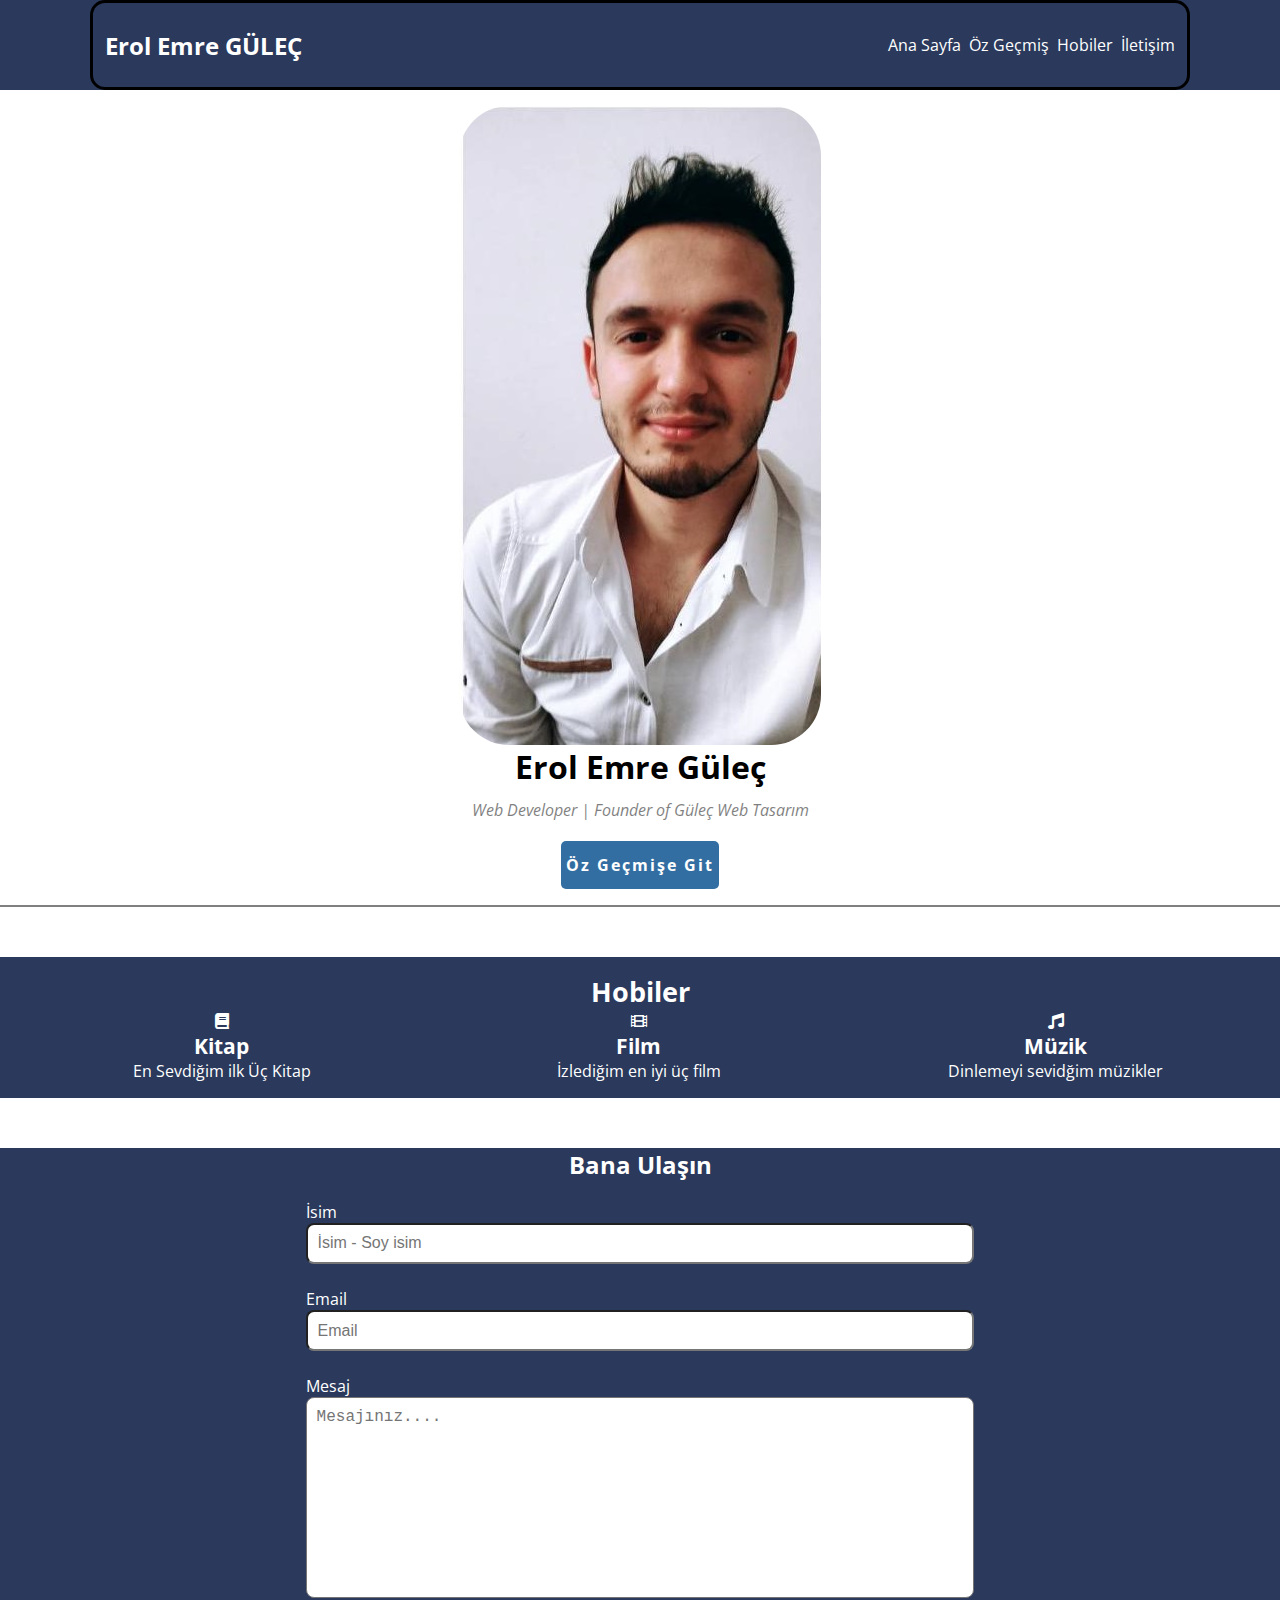
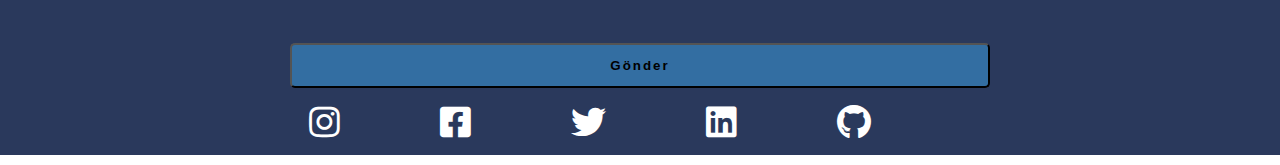
==== index.html @ 98393015 "added" ====
<!DOCTYPE html>
<html lang="en">
<head>
    <meta charset="UTF-8">
    <meta http-equiv="X-UA-Compatible" content="IE=edge">
    <meta name="viewport" content="width=device-width, initial-scale=1.0">
    <title>EMRE GÜLEÇ WEB TASARIM</title>
    <meta name="keyword"   content="Python,Java,JavaScript">
    <meta name="description" content=" EMRE GÜLEÇ WEB TASARIM">

    <!-- font google -->
    <link rel="preconnect" href="https://fonts.gstatic.com">
<link href="https://fonts.googleapis.com/css2?family=Open+Sans:wght@400;700&display=swap" rel="stylesheet">
<!-- font awsome -->


<link rel="stylesheet" href="https://cdnjs.cloudflare.com/ajax/libs/font-awesome/5.15.3/css/all.min.css">

    <link rel="stylesheet" href="./css/global.css">
    <link rel="stylesheet" href="./css/main.css">

    <!-- tablettt -->
    <link rel="stylesheet" media="(max-width:768px)" href="./css/tablet.css">
    <link rel="stylesheet" media="(max-width:500px)" href="./css/mobile.css">
</head>
<body>
 <header class="bg-dark-blue">
     <div class="container">


        <nav id="navbar">
            <h1 class = "heading-medium">Erol Emre GÜLEÇ</h1>
            <ul>
                <li><a href="#home"> Ana Sayfa</a></li>
                <li><a href="./cv.html"> Öz Geçmiş</a></li>
                <li><a href="#hobies"> Hobiler</a></li>
                 <li><a href="#contact"> İletişim</a></li>
            </ul>
        </nav>
     </div>
    
 </header>
 <section id="home">
     <img src="./images/WhatsApp Image 2021-04-25 at 00.43.07.jpeg" alt="Erol Emre Güleç">
     <div class="name">
         <h2 class="heading-big">Erol Emre Güleç</h2>
        <p>Web Developer | Founder of Güleç Web Tasarım</p>
        </div>
        <a href="./cv.html" class="btn btn-primary"> Öz Geçmişe Git</a>
 </section>

 <section id="hobies" class="bg-dark-blue">
     <h3  style="font-size: 1.7rem;" class="center">Hobiler</h3>
     <div class="items">
<article class="item">
    <i class="fas fa-book"></i>
    <a href="./books.html">
    <h3>Kitap</h3> 
    <p>En Sevdiğim ilk Üç Kitap</p>
</a>
</article>         <br>
</a>

<article class="item">
    <i class="fas fa-film"></i>
    <a href="./movies.html">
    <h3> Film</h3>
    <p>İzlediğim en iyi üç film</p>
</article> <br>
</a>

<article class="item">
    <i class="fas fa-music"></i>
    <a href="./music.html">
    <h3>Müzik</h3>
    <p>Dinlemeyi sevidğim müzikler</p>
</article>
</a>
     </div>
 </section>
 

 <footer id="contact" class="bg-dark-blue">

    <div class="contact-form">
        <form> 
            <h4 class="center heading-medium">Bana Ulaşın</h4>
            <div class="form-group">
                <label for="name" > İsim</label>
                <input 
                type="text"
                 class="form-control" 
                 name="name" 
                 id="name"
                placeholder="İsim - Soy isim">
            </div>
            
            <div class="form-group">
                <label for="email" > Email</label>
                <input 
                type="text"
                 class="form-control" 
                 name="email" 
                 id="email"
                placeholder="Email">
            </div>

            <div class="form-group">
                <label for="message" > Mesaj</label>
                <textarea
                 name="message"
                 id="message" 
                 class="form-control" 
                 cols="30" 
                 rows="10" 
                 placeholder="Mesajınız...."></textarea>
            </div>
            <button type="submit" class="btn btn-block"> Gönder</button>
        </form>
        <ul>
            <li>
                <a href="#"><i class="fab fa-instagram"></i></a>
            </li>
            <li>
                <a href="#" ><i class="fab fa-facebook-square"></i></a>
            </li>
            <li>
                <a href="#"> <i class="fab fa-twitter"></i></a>
            </li>
            <li>
                <a href="#"><i class="fab fa-linkedin"></i> </a>
            </li>
            <li>
                <a href="#"> <i class="fab fa-github"></i></a>
            </li>
        </ul>
    </div>
 </footer>


  
</body>
</html>
---- css/global.css ----
/* text */

.center{
    text-align: center;
   
}

.heading-small{
    font-size: 1.25rem;
}
.heading-medium{
    font-size: 1.5rem;
}
.heading-big{
    font-size: 2rem;
}

/* color */


.bg-dark-blue{
    background: #2A395C;
    
}

.bg-light-blue{
    background: lightblue;
}

/* button */
.btn{
        
    margin-top: 1.25rem;
    background: #336ea2;
   padding: 0.8rem 0.3rem;
    font-weight: bold;
    border-radius: 5px;
letter-spacing: 2px;
}
.btn-primary{
    background: #336ea2;
}
.btn-primary:hover{
    color: #336ea2;
    background: white;
    border: 2px solid black;
}
.btn-dark{
    background: #333;
}
.btn-dark:hover{
    color: #333;
    background: white;
    border: 1px solid black;
}
.btn-block{
    width: 100%;
text-align: center;
}
/* forms */

.form-group{
   padding: 0.25rem 0; 
}
.form-group label{
    display: block;
    color: white;
}

/* container */
.container{
    max-width: 1100px;
    margin: 0 auto;
    
}

.form-control{
    width: 100%;
    padding: 0.6rem;
    font-size: 1rem;
    /* resize yeniden boyutlandırma özelliği */
    resize: none;
    border-radius: 8px;
}
---- css/main.css ----
*{
    padding: 0;
    margin: 0;
    box-sizing: border-box;
}
a{
    text-decoration: none;
    color: white;
}


html{
    font-family: 'Open Sans', sans-serif;
}

/* navbar section */
#navbar{
    color: white;
    display: flex;
    justify-content: space-between;
    align-items: center;
    padding: 0.75rem;
    height: 90px;
    border: 3px solid black;
    border-radius: 15px;
}
#navbar ul{
    list-style-type: none;
    display: flex;
    align-items: center;
}
#navbar ul li a{
    padding-left: 0.5rem;
}
#navbar ul li a:hover{
    padding-left: 0.5rem;
    background: #336ea2;
    border-radius: 90px;
}

/*  Home section */
#home{
    display: flex;
    flex-direction: column;
    justify-content: center;
    align-items: center;
    padding: 1rem;
    border-bottom: 2px solid gray;
}
#home img{
    max-width: 100%;
    height: auto;
    border-radius:50px;
}

#home .name{
    text-align: center;
}
#home .name h2{
    margin-bottom: 0.70rem;
}
#home .name p{
    opacity: 0.5;
    font-style: italic;
}


/* training */
#hobies{
    color: white;
    padding: 1rem;
    
}
#hobies .items{
    display: flex;
    justify-content: space-between;
    align-items: center;
}
#hobies .items .item{
    width: 33%;
 height: auto;
    text-align: center;
    padding: 0.5;
}
 #hobies .items .item a:hover{
     color: red;
     opacity: 0.6;
     cursor: pointer;
 }
#hobies h3{
    font-weight: bold;
    font-size: 1.3rem;
}
section{
    margin-bottom: 50px;
}


#kitapp{
    color:white;
    font-size: 20px;
    font-weight: bold;
    font-family: 'Open Sans', sans-serif;
    background: #336ea2;
    display: block;
    border: 1px solid black;
    margin-bottom: 1.25rem;
    width: 20%;
    border-radius: 5px;
}

#kitapp:hover{
    color:#336ea2;
    font-size: 20px;
    font-weight: bold;
    font-family: 'Open Sans', sans-serif;
    background: White;
    display: block;
    border: 1px solid #336ea2;
    margin-bottom: 1.25rem;
    width: 20%;
    border-radius: 5px;
    cursor: pointer;
    
}
#kitapimg{
    margin-top: 5px;
    width: 33%;
    display: flex;
    

   
   
}
.movieimgwrapper #film #Filmid{
    color:white;
    font-size: 28px;
    font-weight: bold;
    font-family: 'Open Sans', sans-serif;
    background: #336ea2;
   
    border: 1px solid black;
    margin-bottom: 1.25rem;
    width: 21%;
    height: auto;
    margin-top: 5px;
    border-radius: 5px;
    display: flex;
    margin-left: 100px;
    flex-direction: column;
}
.movieimgwrapper #film #video{
    width: 75%;
    padding-left: 100px;
}
.movie{
   display: flex;
   flex-direction: column;
   width: 38%;
   height: auto;
   margin-right: 100px;
   margin-top: 40px;
   
   
   
}
.movie #filming{
    
    margin-top: 25px;
}
.movieimgwrapper{
    display:flex;
}


#video{
    width: 33%;
}

#cvp{
    margin: 10px;
    font-family:'Open Sans', sans-serif;
    font-weight: bold;
    font-size: 18px;
    text-align: center;
    
}

.form-group{
    margin: 1rem;
}

#contact .contact-form{
    max-width: 700px;
    color:white;
    margin-left: auto;
    margin-right: auto;
   display: flex;
   flex-direction: column;
  
}

#contact .contact-form ul{
    font-size: 35px;
    display: flex;
    flex-direction: row;
    list-style: none;
    align-self: center;
    padding: 10px;
}

#contact .contact-form ul li a{
    margin-right: 100px;
    
}

#contact .contact-form ul li a:hover{
    opacity: 0.6;
}
---- css/mobile.css ----
#navbar{
    flex-direction: column;
    padding-top: 0.75rem;
    padding-bottom: 0.75rem;
    /* hoverin mobilden taşmasını engellemek için overflow hidden */
    overflow: hidden;
    height: 90px;
}

#hobies .items{
    flex-direction: column;
}

#hobies .items .item{
    width: 100%;
}
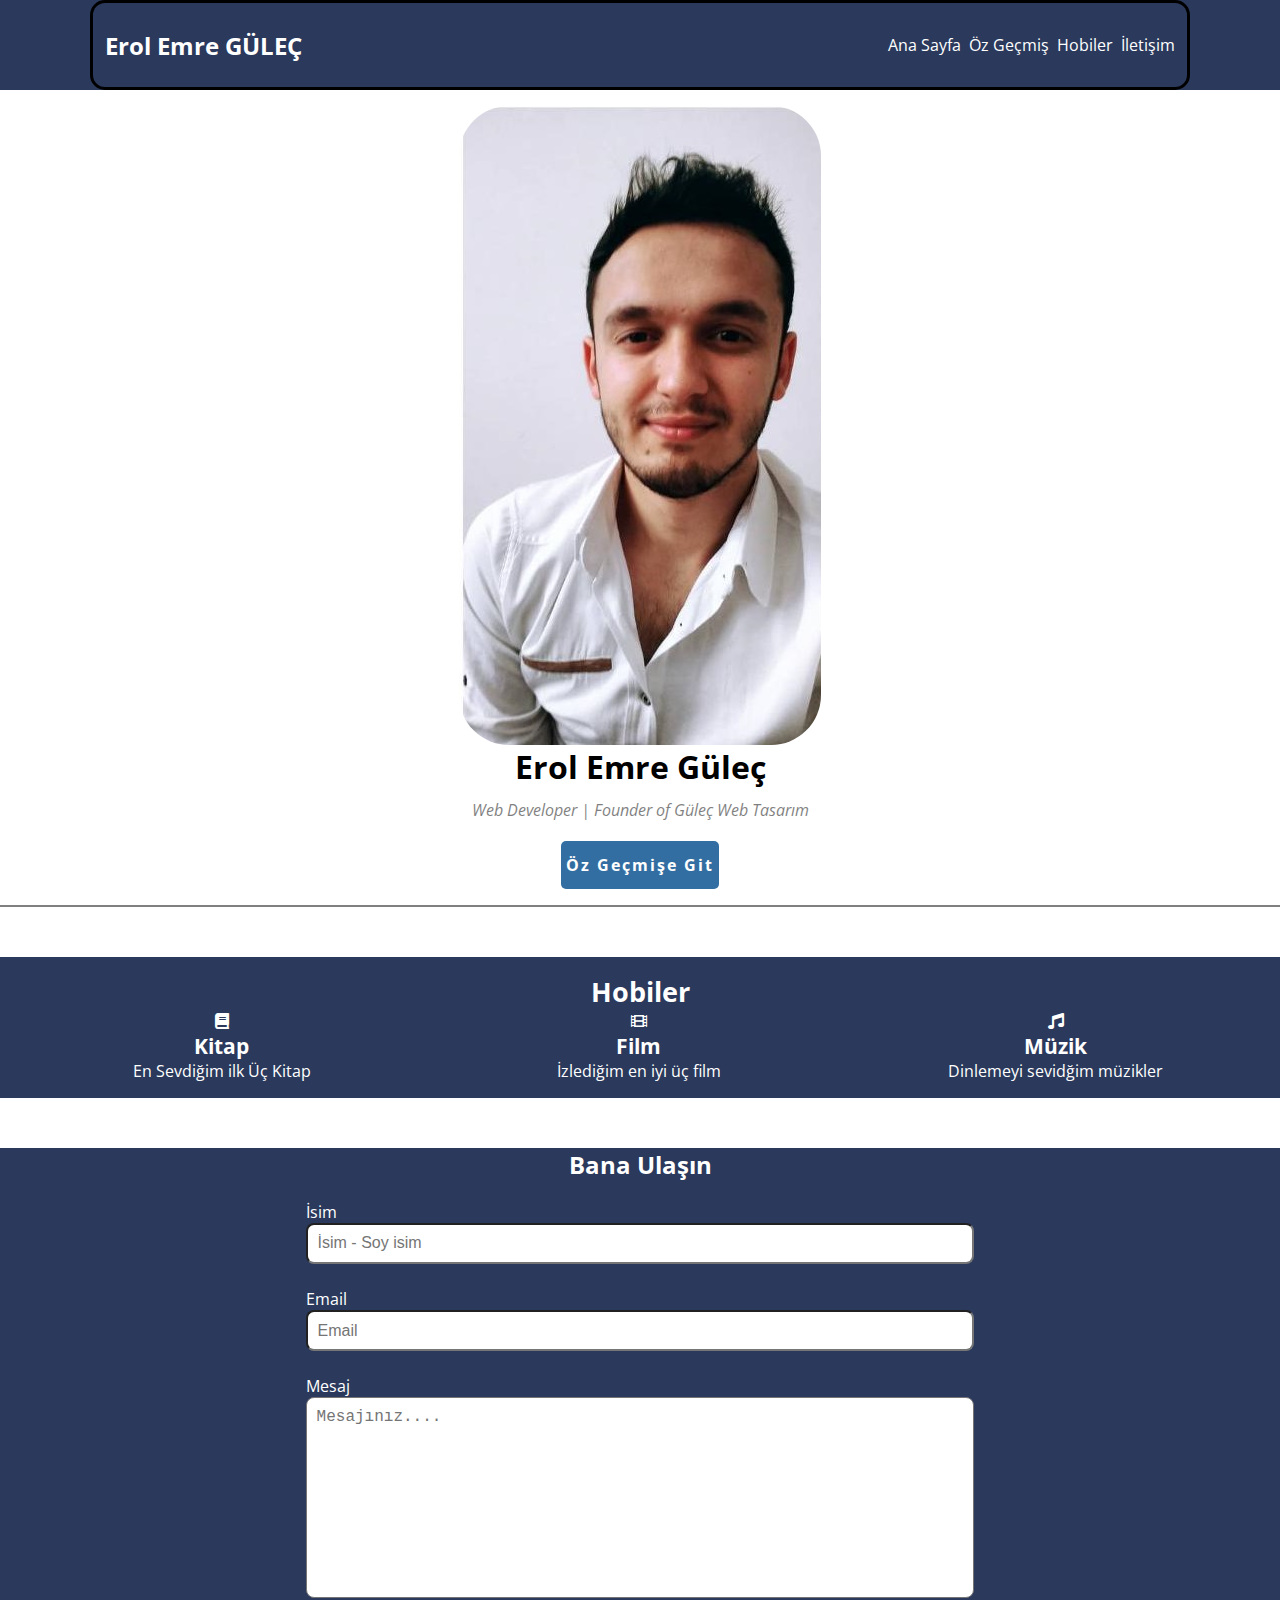
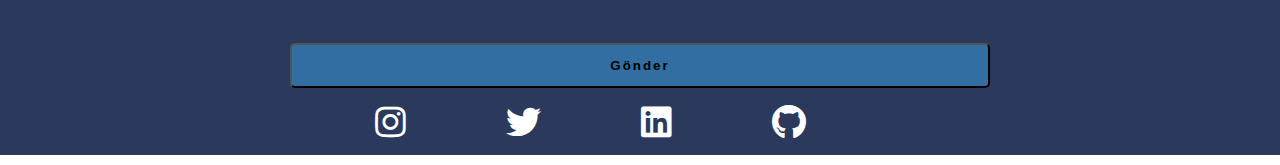
==== commit a52e23f0: "LandingPAge" ====
--- a/index.html
+++ b/index.html
@@ -119,19 +119,17 @@
         </form>
         <ul>
             <li>
-                <a href="#"><i class="fab fa-instagram"></i></a>
+                <a href="https://www.instagram.com/emregulec._/?hl=tr" target="_blank"><i class="fab fa-instagram"></i></a>
+            </li>
+           
+            <li>
+                <a href="https://twitter.com/ErolEmreGle1 " target="_blank"> <i class="fab fa-twitter"></i></a>
             </li>
             <li>
-                <a href="#" ><i class="fab fa-facebook-square"></i></a>
+                <a href="https://www.linkedin.com/in/emre-g%C3%BCle%C3%A7-5429b8210/" target="_blank"><i class="fab fa-linkedin"></i> </a>
             </li>
             <li>
-                <a href="#"> <i class="fab fa-twitter"></i></a>
-            </li>
-            <li>
-                <a href="#"><i class="fab fa-linkedin"></i> </a>
-            </li>
-            <li>
-                <a href="#"> <i class="fab fa-github"></i></a>
+                <a href="https://github.com/erolemre1" target="_blank"> <i class="fab fa-github"></i></a>
             </li>
         </ul>
     </div>
--- a/css/global.css
+++ b/css/global.css
@@ -82,4 +82,9 @@
     /* resize yeniden boyutlandırma özelliği */
     resize: none;
     border-radius: 8px;
+}
+
+
+::-webkit-scrollbar{
+    display: none;
 }